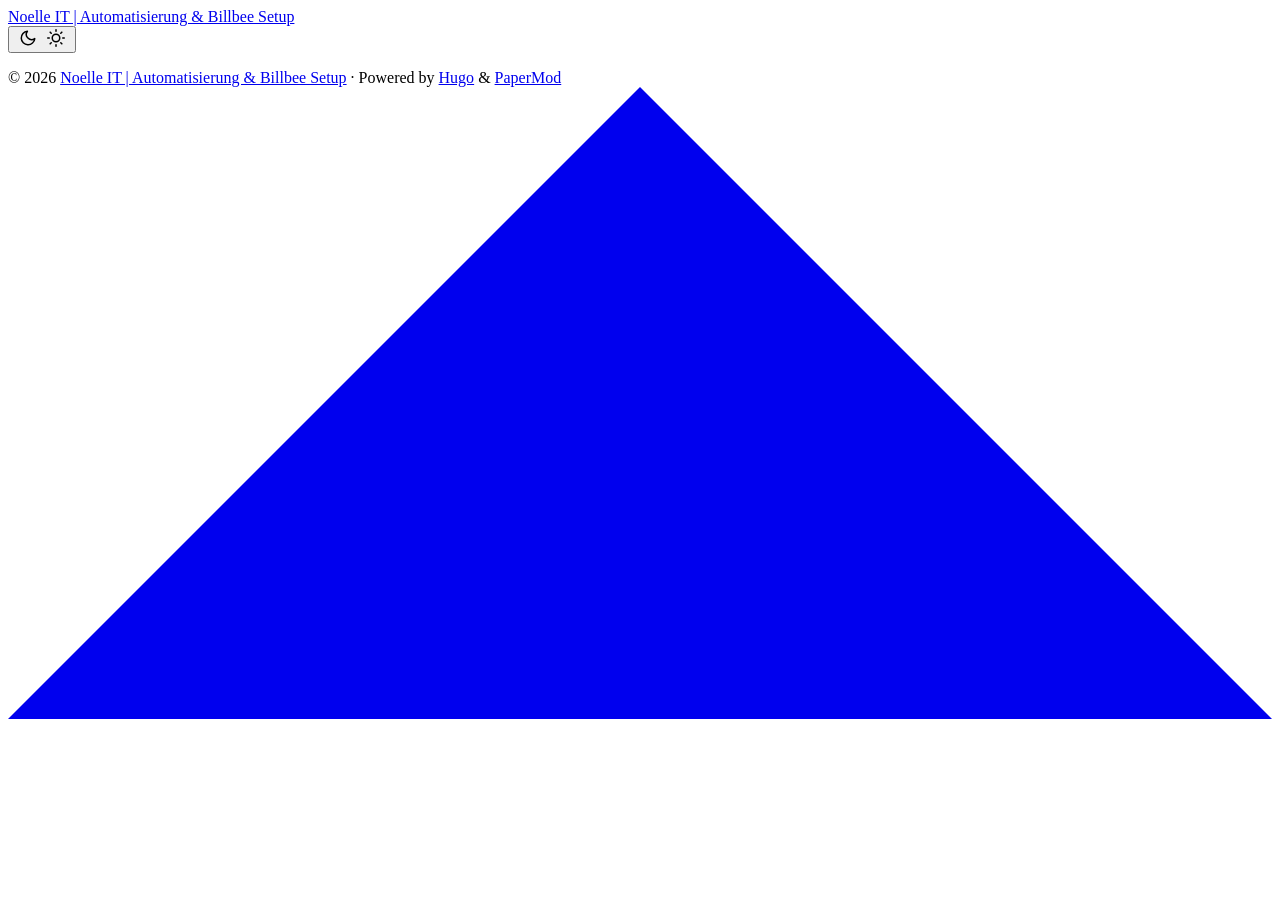
==== public/index.html @ d341e26f "Erster Commit für Noelle IT Website" ====
<!DOCTYPE html>
<html lang="en" dir="auto" data-theme="auto">

<head>
	<meta name="generator" content="Hugo 0.152.2"><script src="/livereload.js?mindelay=10&amp;v=2&amp;port=1313&amp;path=livereload" data-no-instant defer></script><meta charset="utf-8">
<meta http-equiv="X-UA-Compatible" content="IE=edge">
<meta name="viewport" content="width=device-width, initial-scale=1, shrink-to-fit=no">
<meta name="robots" content="index, follow">
<title>Noelle IT | Automatisierung &amp; Billbee Setup</title>

<meta name="description" content="Professionelle Billbee-Einrichtung &amp; IT-Automatisierung">
<meta name="author" content="Jonas">
<link rel="canonical" href="http://localhost:1313/">
<link crossorigin="anonymous" href="/assets/css/stylesheet.da3211e5ef867bf2b75fd5a6515cfed7195c011e8ab735694e203810a827097b.css" integrity="sha256-2jIR5e&#43;Ge/K3X9WmUVz&#43;1xlcAR6KtzVpTiA4EKgnCXs=" rel="preload stylesheet" as="style">
<link rel="icon" href="http://localhost:1313/favicon.ico">
<link rel="icon" type="image/png" sizes="16x16" href="http://localhost:1313/favicon-16x16.png">
<link rel="icon" type="image/png" sizes="32x32" href="http://localhost:1313/favicon-32x32.png">
<link rel="apple-touch-icon" href="http://localhost:1313/apple-touch-icon.png">
<link rel="mask-icon" href="http://localhost:1313/safari-pinned-tab.svg">
<meta name="theme-color" content="#2e2e33">
<meta name="msapplication-TileColor" content="#2e2e33">
<link rel="alternate" type="application/rss+xml" href="http://localhost:1313/index.xml" title="rss">
<link rel="alternate" hreflang="en" href="http://localhost:1313/">
<noscript>
    <style>
        #theme-toggle,
        .top-link {
            display: none;
        }

    </style>
    <style>
        @media (prefers-color-scheme: dark) {
            :root {
                --theme: rgb(29, 30, 32);
                --entry: rgb(46, 46, 51);
                --primary: rgb(218, 218, 219);
                --secondary: rgb(155, 156, 157);
                --tertiary: rgb(65, 66, 68);
                --content: rgb(196, 196, 197);
                --code-block-bg: rgb(46, 46, 51);
                --code-bg: rgb(55, 56, 62);
                --border: rgb(51, 51, 51);
                color-scheme: dark;
            }

            .list {
                background: var(--theme);
            }

            .toc {
                background: var(--entry);
            }
        }

        @media (prefers-color-scheme: light) {
            .list::-webkit-scrollbar-thumb {
                border-color: var(--code-bg);
            }
        }

    </style>
</noscript>
<script>
    if (localStorage.getItem("pref-theme") === "dark") {
        document.querySelector("html").dataset.theme = 'dark';
    } else if (localStorage.getItem("pref-theme") === "light") {
       document.querySelector("html").dataset.theme = 'light';
    } else if (window.matchMedia('(prefers-color-scheme: dark)').matches) {
        document.querySelector("html").dataset.theme = 'dark';
    } else {
        document.querySelector("html").dataset.theme = 'light';
    }

</script><meta property="og:url" content="http://localhost:1313/">
  <meta property="og:site_name" content="Noelle IT | Automatisierung & Billbee Setup">
  <meta property="og:title" content="Noelle IT | Automatisierung & Billbee Setup">
  <meta property="og:description" content="Professionelle Billbee-Einrichtung &amp; IT-Automatisierung">
  <meta property="og:locale" content="de_de">
  <meta property="og:type" content="website">

  <meta name="twitter:card" content="summary">
  <meta name="twitter:title" content="Noelle IT | Automatisierung & Billbee Setup">
  <meta name="twitter:description" content="Professionelle Billbee-Einrichtung &amp; IT-Automatisierung">

<script type="application/ld+json">
{
  "@context": "https://schema.org",
  "@type": "Organization",
  "name": "Noelle IT | Automatisierung \u0026 Billbee Setup",
  "url": "http://localhost:1313/",
  "description": "Professionelle Billbee-Einrichtung \u0026 IT-Automatisierung",
  "logo": "http://localhost:1313/favicon.ico",
  "sameAs": [
      
  ]
}
</script>
</head>
<body class="list" id="top">
    <header class="header">
    <nav class="nav">
        <div class="logo">
            <a href="http://localhost:1313/" accesskey="h" title="Noelle IT | Automatisierung &amp; Billbee Setup (Alt + H)">Noelle IT | Automatisierung &amp; Billbee Setup</a>
            <div class="logo-switches">
                <button id="theme-toggle" accesskey="t" title="(Alt + T)" aria-label="Toggle theme">
                    <svg id="moon" xmlns="http://www.w3.org/2000/svg" width="24" height="18" viewBox="0 0 24 24"
                        fill="none" stroke="currentColor" stroke-width="2" stroke-linecap="round"
                        stroke-linejoin="round">
                        <path d="M21 12.79A9 9 0 1 1 11.21 3 7 7 0 0 0 21 12.79z"></path>
                    </svg>
                    <svg id="sun" xmlns="http://www.w3.org/2000/svg" width="24" height="18" viewBox="0 0 24 24"
                        fill="none" stroke="currentColor" stroke-width="2" stroke-linecap="round"
                        stroke-linejoin="round">
                        <circle cx="12" cy="12" r="5"></circle>
                        <line x1="12" y1="1" x2="12" y2="3"></line>
                        <line x1="12" y1="21" x2="12" y2="23"></line>
                        <line x1="4.22" y1="4.22" x2="5.64" y2="5.64"></line>
                        <line x1="18.36" y1="18.36" x2="19.78" y2="19.78"></line>
                        <line x1="1" y1="12" x2="3" y2="12"></line>
                        <line x1="21" y1="12" x2="23" y2="12"></line>
                        <line x1="4.22" y1="19.78" x2="5.64" y2="18.36"></line>
                        <line x1="18.36" y1="5.64" x2="19.78" y2="4.22"></line>
                    </svg>
                </button>
            </div>
        </div>
        <ul id="menu">
        </ul>
    </nav>
</header>
<main class="main"> 
    </main>
    
<footer class="footer">
        <span>&copy; 2026 <a href="http://localhost:1313/">Noelle IT | Automatisierung &amp; Billbee Setup</a></span> · 

    <span>
        Powered by
        <a href="https://gohugo.io/" rel="noopener noreferrer" target="_blank">Hugo</a> &
        <a href="https://github.com/adityatelange/hugo-PaperMod/" rel="noopener" target="_blank">PaperMod</a>
    </span>
</footer>
<a href="#top" aria-label="go to top" title="Go to Top (Alt + G)" class="top-link" id="top-link" accesskey="g">
    <svg xmlns="http://www.w3.org/2000/svg" viewBox="0 0 12 6" fill="currentColor">
        <path d="M12 6H0l6-6z" />
    </svg>
</a>

<script>
    let menu = document.getElementById('menu');
    if (menu) {
        
        const scrollPosition = localStorage.getItem("menu-scroll-position");
        if (scrollPosition) {
            menu.scrollLeft = parseInt(scrollPosition, 10);
        }
        
        menu.onscroll = function () {
            localStorage.setItem("menu-scroll-position", menu.scrollLeft);
        }
    }

    document.querySelectorAll('a[href^="#"]').forEach(anchor => {
        anchor.addEventListener("click", function (e) {
            e.preventDefault();
            var id = this.getAttribute("href").substr(1);
            if (!window.matchMedia('(prefers-reduced-motion: reduce)').matches) {
                document.querySelector(`[id='${decodeURIComponent(id)}']`).scrollIntoView({
                    behavior: "smooth"
                });
            } else {
                document.querySelector(`[id='${decodeURIComponent(id)}']`).scrollIntoView();
            }
            if (id === "top") {
                history.replaceState(null, null, " ");
            } else {
                history.pushState(null, null, `#${id}`);
            }
        });
    });

</script>
<script>
    var mybutton = document.getElementById("top-link");
    window.onscroll = function () {
        if (document.body.scrollTop > 800 || document.documentElement.scrollTop > 800) {
            mybutton.style.visibility = "visible";
            mybutton.style.opacity = "1";
        } else {
            mybutton.style.visibility = "hidden";
            mybutton.style.opacity = "0";
        }
    };

</script>
<script>
    document.getElementById("theme-toggle").addEventListener("click", () => {
        const html = document.querySelector("html");
        if (html.dataset.theme === "dark") {
            html.dataset.theme = 'light';
            localStorage.setItem("pref-theme", 'light');
        } else {
            html.dataset.theme = 'dark';
            localStorage.setItem("pref-theme", 'dark');
        }
    })

</script>
</body>

</html>
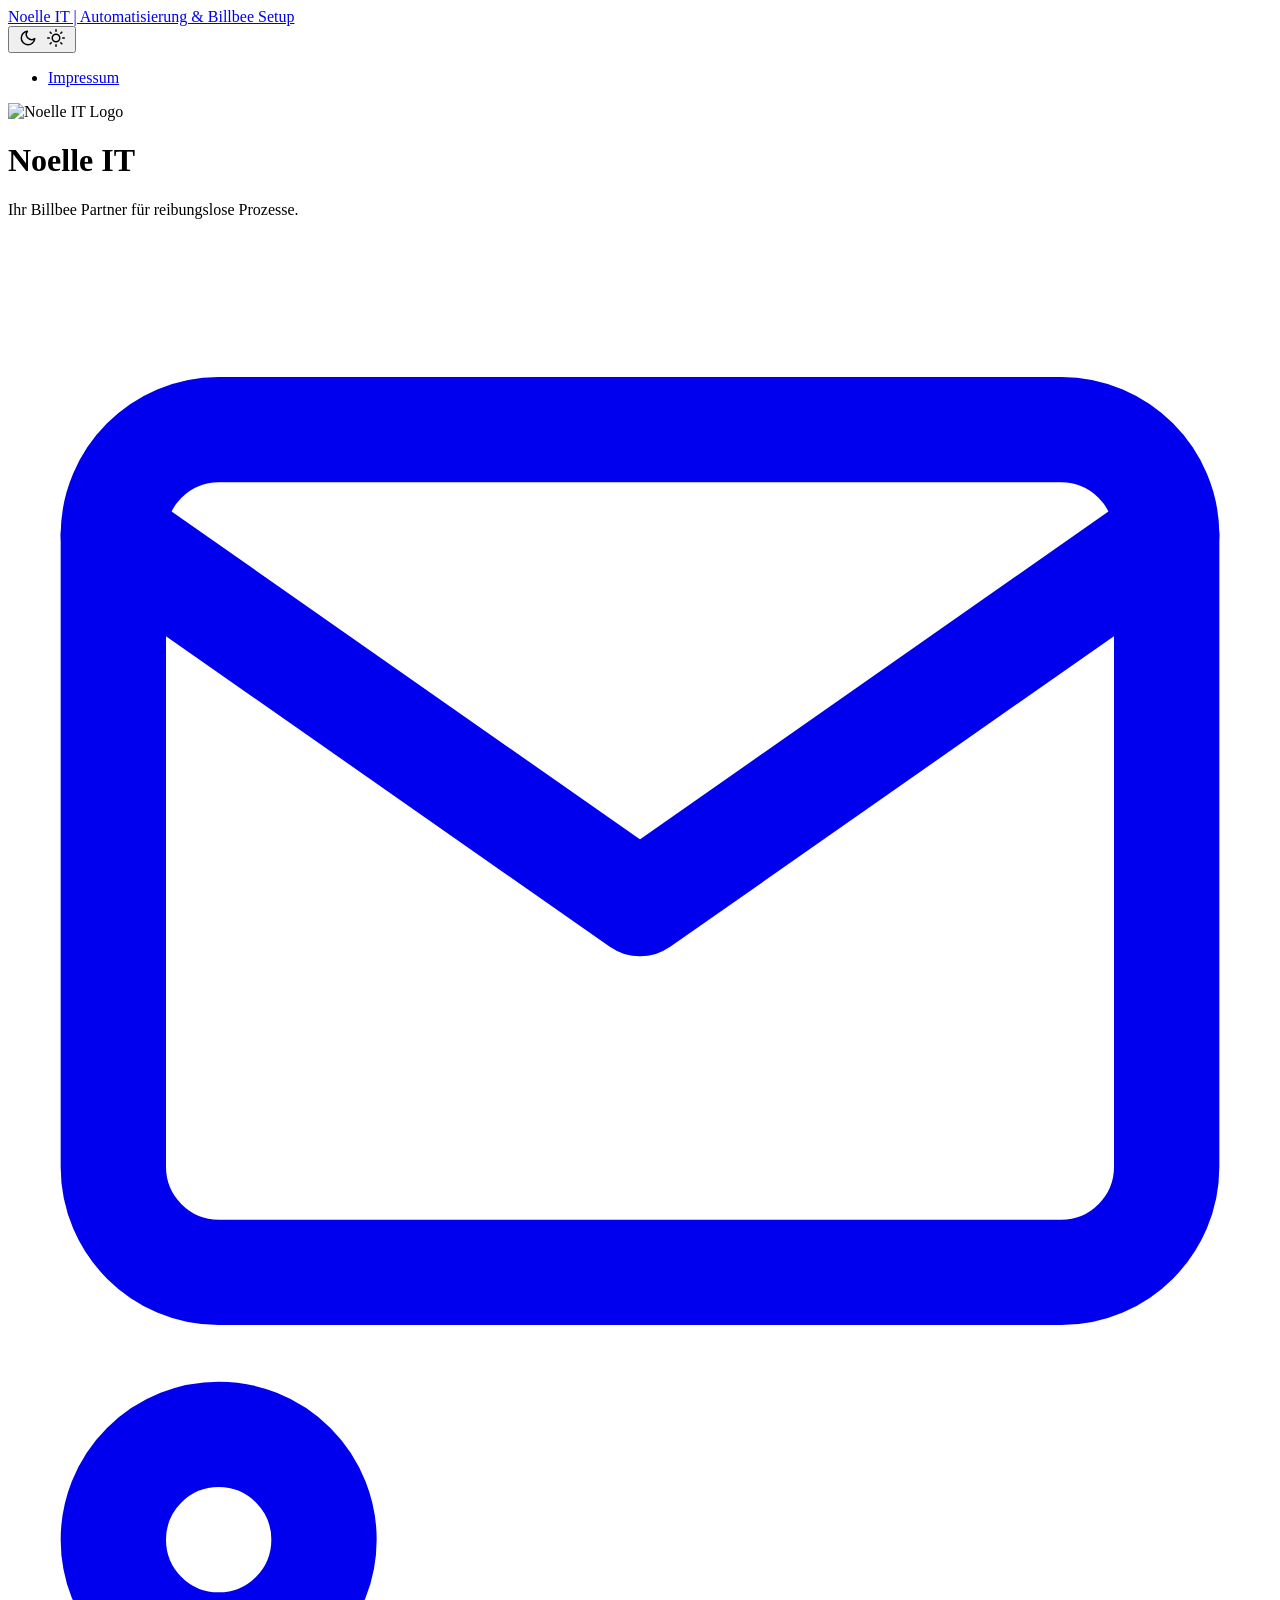
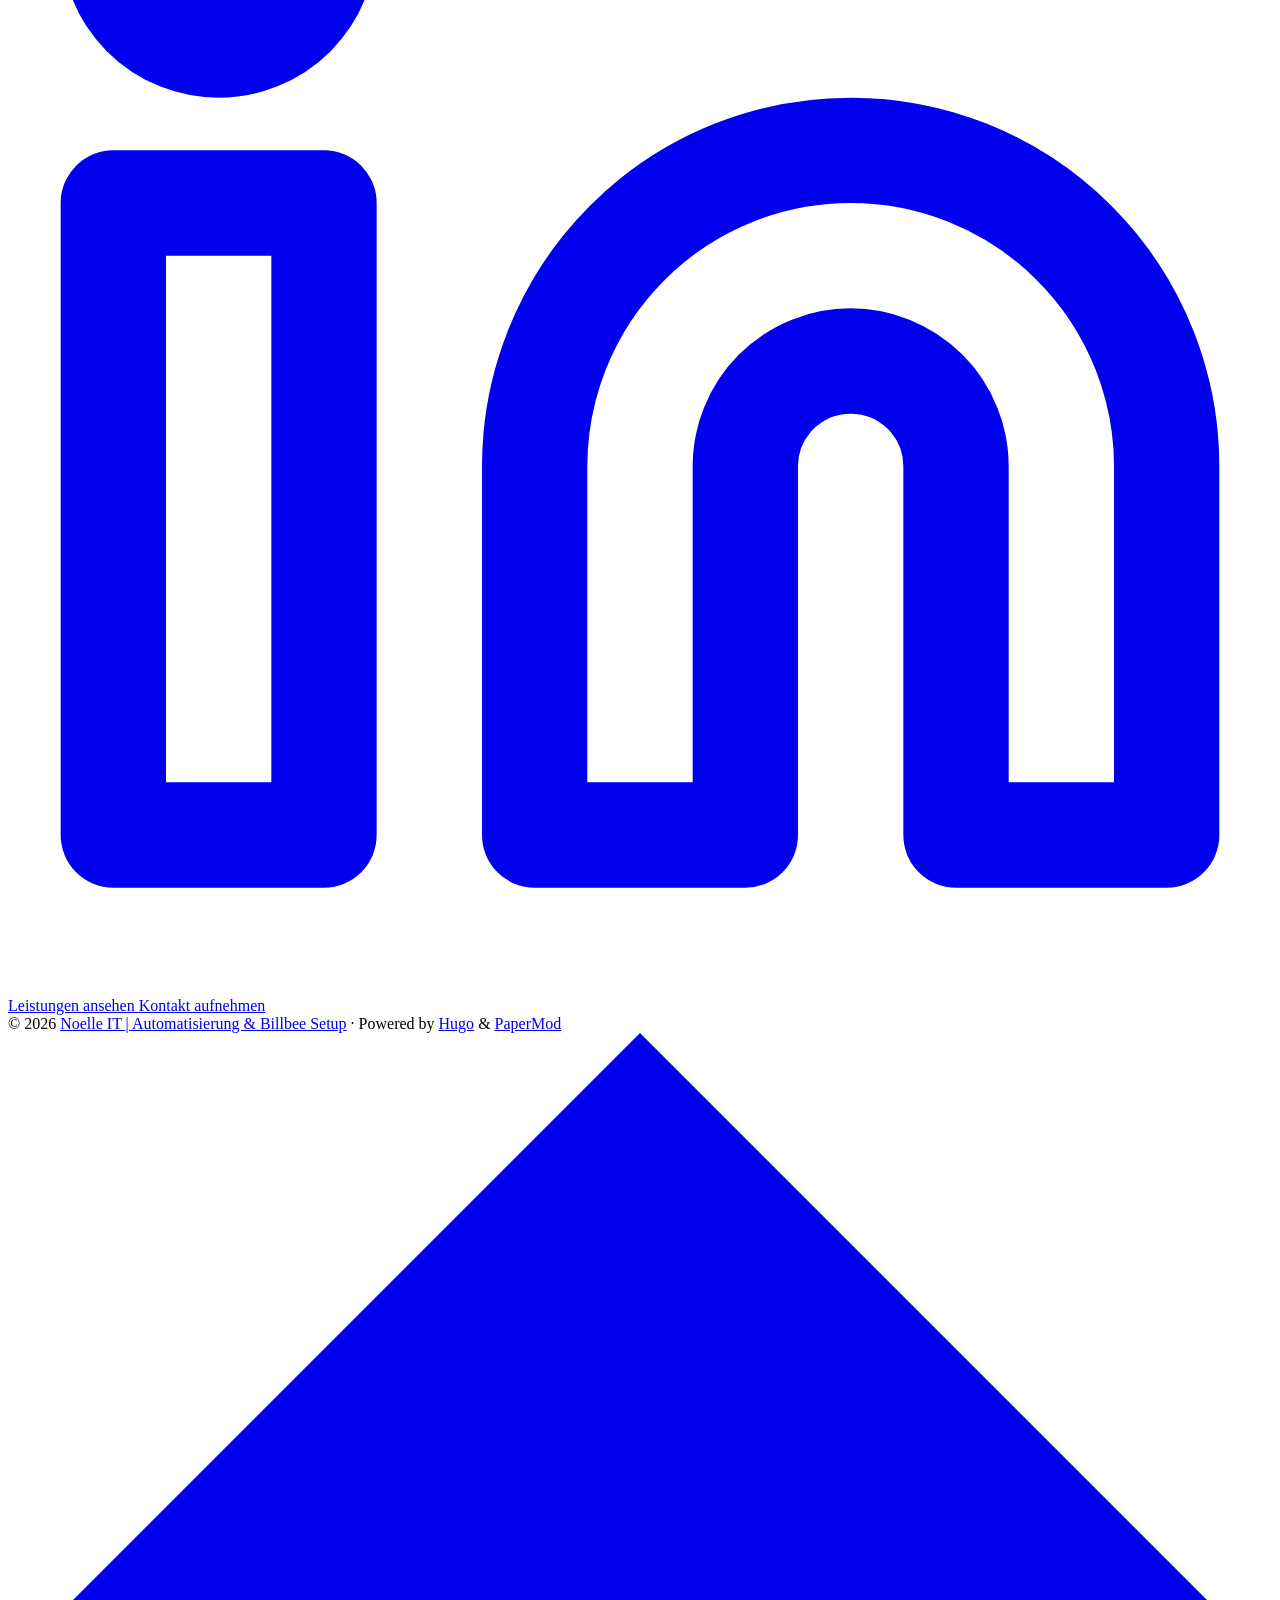
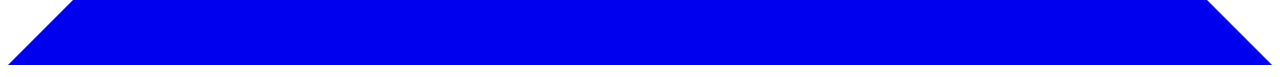
==== commit ae40f6cd: "PaperMod Theme installiert" ====
--- a/public/index.html
+++ b/public/index.html
@@ -74,14 +74,16 @@
 
 </script><meta property="og:url" content="http://localhost:1313/">
   <meta property="og:site_name" content="Noelle IT | Automatisierung & Billbee Setup">
-  <meta property="og:title" content="Noelle IT | Automatisierung & Billbee Setup">
-  <meta property="og:description" content="Professionelle Billbee-Einrichtung &amp; IT-Automatisierung">
+  <meta property="og:title" content="Noelle IT | Billbee Setup & Automatisierung">
+  <meta property="og:description" content="Willkommen bei Noelle IT Ich helfe Online-Händlern dabei, ihre Prozesse mit Billbee zu optimieren und Zeit durch intelligente Automatisierung zu sparen.
+Mein Angebot für Sie Starter-Setup: Komplette Grundeinrichtung (1 Shop, 1 Versandweg) – 190 € Business-Automation: Full Service Setup für Profis – 390 € Individueller Support: Beratung &amp; Problemlösung – 75 € / Std. Kontaktieren Sie mich gerne unter: [DEINE-EMAIL-ADRESSE]">
   <meta property="og:locale" content="de_de">
   <meta property="og:type" content="website">
 
   <meta name="twitter:card" content="summary">
-  <meta name="twitter:title" content="Noelle IT | Automatisierung & Billbee Setup">
-  <meta name="twitter:description" content="Professionelle Billbee-Einrichtung &amp; IT-Automatisierung">
+  <meta name="twitter:title" content="Noelle IT | Billbee Setup & Automatisierung">
+  <meta name="twitter:description" content="Willkommen bei Noelle IT Ich helfe Online-Händlern dabei, ihre Prozesse mit Billbee zu optimieren und Zeit durch intelligente Automatisierung zu sparen.
+Mein Angebot für Sie Starter-Setup: Komplette Grundeinrichtung (1 Shop, 1 Versandweg) – 190 € Business-Automation: Full Service Setup für Profis – 390 € Individueller Support: Beratung &amp; Problemlösung – 75 € / Std. Kontaktieren Sie mich gerne unter: [DEINE-EMAIL-ADRESSE]">
 
 <script type="application/ld+json">
 {
@@ -92,7 +94,7 @@
   "description": "Professionelle Billbee-Einrichtung \u0026 IT-Automatisierung",
   "logo": "http://localhost:1313/favicon.ico",
   "sameAs": [
-      
+      "mailto:deine-mail@noelle-it.com", "https://linkedin.com/in/dein-profil"
   ]
 }
 </script>
@@ -126,10 +128,54 @@
             </div>
         </div>
         <ul id="menu">
+            <li>
+                <a href="http://localhost:1313/impressum/" title="Impressum">
+                    <span>Impressum</span>
+                </a>
+            </li>
         </ul>
     </nav>
 </header>
-<main class="main"> 
+<main class="main"><div class="profile">
+    <div class="profile_inner">
+        <img draggable="false" src="http://localhost:1313/img/logo.png" alt="Noelle IT Logo" title="Noelle IT Logo"
+            height="150" width="150" />
+        <h1>Noelle IT</h1>
+        <span>Ihr Billbee Partner für reibungslose Prozesse.</span><div class="social-icons" >
+    <a href="mailto:deine-mail@noelle-it.com" target="_blank" rel="noopener noreferrer me"
+        title="Email">
+        <svg xmlns="http://www.w3.org/2000/svg" viewBox="0 0 24 21" fill="none" stroke="currentColor" stroke-width="2"
+    stroke-linecap="round" stroke-linejoin="round">
+    <path d="M4 4h16c1.1 0 2 .9 2 2v12c0 1.1-.9 2-2 2H4c-1.1 0-2-.9-2-2V6c0-1.1.9-2 2-2z"></path>
+    <polyline points="22,6 12,13 2,6"></polyline>
+</svg>
+    </a>
+    <a href="https://linkedin.com/in/dein-profil" target="_blank" rel="noopener noreferrer me"
+        title="Linkedin">
+        <svg xmlns="http://www.w3.org/2000/svg" viewBox="0 0 24 24" fill="none" stroke="currentColor" stroke-width="2"
+    stroke-linecap="round" stroke-linejoin="round">
+    <path d="M16 8a6 6 0 0 1 6 6v7h-4v-7a2 2 0 0 0-2-2 2 2 0 0 0-2 2v7h-4v-7a6 6 0 0 1 6-6z"></path>
+    <rect x="2" y="9" width="4" height="12"></rect>
+    <circle cx="4" cy="4" r="2"></circle>
+</svg>
+    </a>
+</div>
+
+        <div class="buttons">
+            <a class="button" href="/leistungen" rel="noopener" title="Leistungen ansehen">
+                <span class="button-inner">
+                    Leistungen ansehen
+                </span>
+            </a>
+            <a class="button" href="mailto:deine-mail@noelle-it.com" rel="noopener" title="Kontakt aufnehmen">
+                <span class="button-inner">
+                    Kontakt aufnehmen
+                </span>
+            </a>
+        </div>
+    </div>
+</div>
+
     </main>
     
 <footer class="footer">
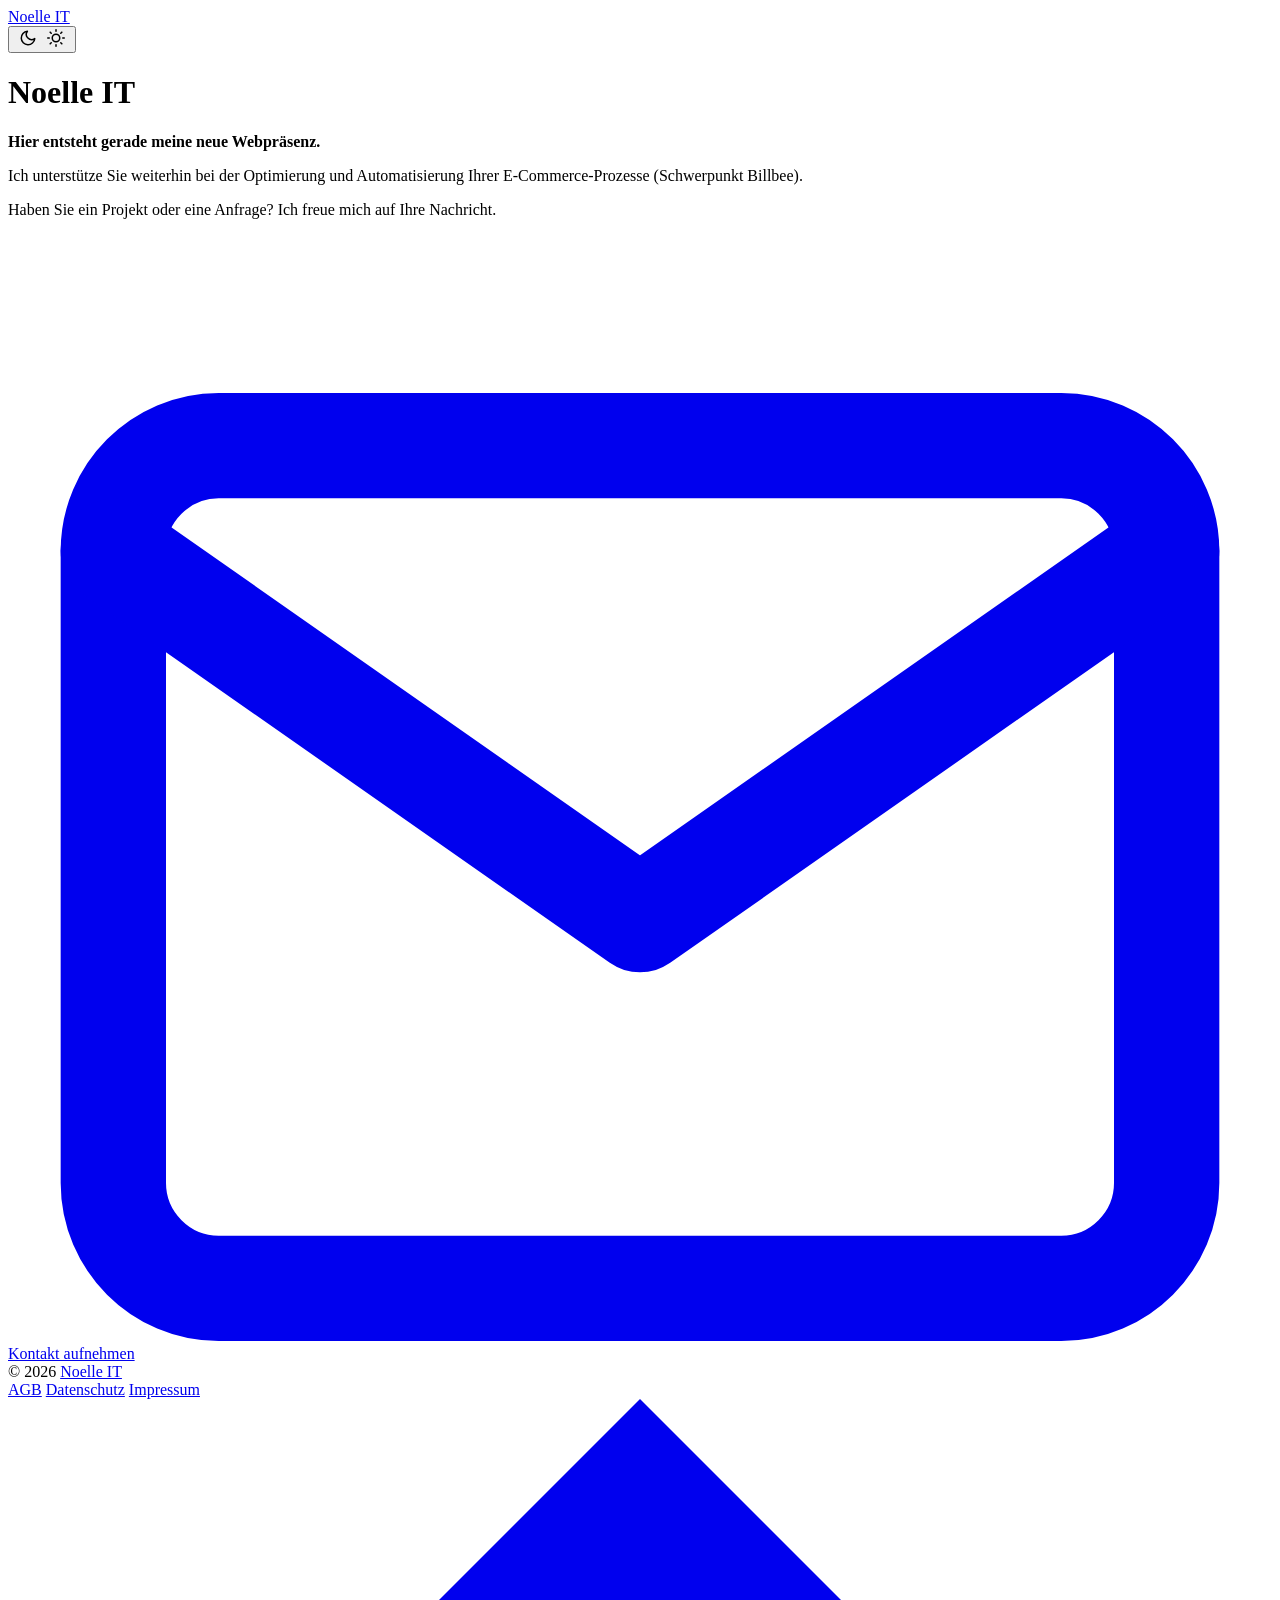
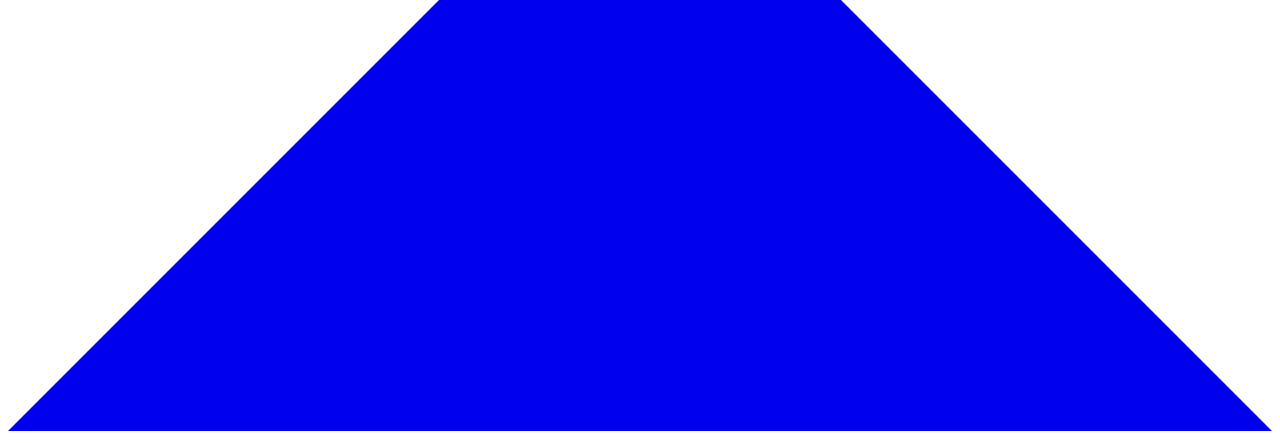
==== commit 2ddc62ed: "Komplettes Update: Helles Design, WIP-Text und Footer-Links" ====
--- a/public/index.html
+++ b/public/index.html
@@ -1,17 +1,17 @@
 <!DOCTYPE html>
-<html lang="en" dir="auto" data-theme="auto">
+<html lang="en" dir="auto" data-theme="light">
 
 <head>
 	<meta name="generator" content="Hugo 0.152.2"><script src="/livereload.js?mindelay=10&amp;v=2&amp;port=1313&amp;path=livereload" data-no-instant defer></script><meta charset="utf-8">
 <meta http-equiv="X-UA-Compatible" content="IE=edge">
 <meta name="viewport" content="width=device-width, initial-scale=1, shrink-to-fit=no">
 <meta name="robots" content="index, follow">
-<title>Noelle IT | Automatisierung &amp; Billbee Setup</title>
+<title>Noelle IT</title>
 
-<meta name="description" content="Professionelle Billbee-Einrichtung &amp; IT-Automatisierung">
-<meta name="author" content="Jonas">
+<meta name="description" content="Noelle IT – E-Commerce Automatisierung &amp; Billbee Expertise">
+<meta name="author" content="Jonas Nölle">
 <link rel="canonical" href="http://localhost:1313/">
-<link crossorigin="anonymous" href="/assets/css/stylesheet.da3211e5ef867bf2b75fd5a6515cfed7195c011e8ab735694e203810a827097b.css" integrity="sha256-2jIR5e&#43;Ge/K3X9WmUVz&#43;1xlcAR6KtzVpTiA4EKgnCXs=" rel="preload stylesheet" as="style">
+<link crossorigin="anonymous" href="/assets/css/stylesheet.c59254e525e6c06cda2e2816888204f9bfa4b8feee20b9a36d6e54fb409630be.css" integrity="sha256-xZJU5SXmwGzaLigWiIIE&#43;b&#43;kuP7uILmjbW5U&#43;0CWML4=" rel="preload stylesheet" as="style">
 <link rel="icon" href="http://localhost:1313/favicon.ico">
 <link rel="icon" type="image/png" sizes="16x16" href="http://localhost:1313/favicon-16x16.png">
 <link rel="icon" type="image/png" sizes="32x32" href="http://localhost:1313/favicon-32x32.png">
@@ -29,51 +29,14 @@
         }
 
     </style>
-    <style>
-        @media (prefers-color-scheme: dark) {
-            :root {
-                --theme: rgb(29, 30, 32);
-                --entry: rgb(46, 46, 51);
-                --primary: rgb(218, 218, 219);
-                --secondary: rgb(155, 156, 157);
-                --tertiary: rgb(65, 66, 68);
-                --content: rgb(196, 196, 197);
-                --code-block-bg: rgb(46, 46, 51);
-                --code-bg: rgb(55, 56, 62);
-                --border: rgb(51, 51, 51);
-                color-scheme: dark;
-            }
-
-            .list {
-                background: var(--theme);
-            }
-
-            .toc {
-                background: var(--entry);
-            }
-        }
-
-        @media (prefers-color-scheme: light) {
-            .list::-webkit-scrollbar-thumb {
-                border-color: var(--code-bg);
-            }
-        }
-
-    </style>
 </noscript>
 <script>
     if (localStorage.getItem("pref-theme") === "dark") {
         document.querySelector("html").dataset.theme = 'dark';
-    } else if (localStorage.getItem("pref-theme") === "light") {
-       document.querySelector("html").dataset.theme = 'light';
-    } else if (window.matchMedia('(prefers-color-scheme: dark)').matches) {
-        document.querySelector("html").dataset.theme = 'dark';
-    } else {
-        document.querySelector("html").dataset.theme = 'light';
     }
 
 </script><meta property="og:url" content="http://localhost:1313/">
-  <meta property="og:site_name" content="Noelle IT | Automatisierung & Billbee Setup">
+  <meta property="og:site_name" content="Noelle IT">
   <meta property="og:title" content="Noelle IT | Billbee Setup & Automatisierung">
   <meta property="og:description" content="Willkommen bei Noelle IT Ich helfe Online-Händlern dabei, ihre Prozesse mit Billbee zu optimieren und Zeit durch intelligente Automatisierung zu sparen.
 Mein Angebot für Sie Starter-Setup: Komplette Grundeinrichtung (1 Shop, 1 Versandweg) – 190 € Business-Automation: Full Service Setup für Profis – 390 € Individueller Support: Beratung &amp; Problemlösung – 75 € / Std. Kontaktieren Sie mich gerne unter: [DEINE-EMAIL-ADRESSE]">
@@ -89,12 +52,12 @@
 {
   "@context": "https://schema.org",
   "@type": "Organization",
-  "name": "Noelle IT | Automatisierung \u0026 Billbee Setup",
+  "name": "Noelle IT",
   "url": "http://localhost:1313/",
-  "description": "Professionelle Billbee-Einrichtung \u0026 IT-Automatisierung",
+  "description": "Noelle IT – E-Commerce Automatisierung \u0026 Billbee Expertise",
   "logo": "http://localhost:1313/favicon.ico",
   "sameAs": [
-      "mailto:deine-mail@noelle-it.com", "https://linkedin.com/in/dein-profil"
+      "mailto:kontakt@noelle-it.com"
   ]
 }
 </script>
@@ -103,7 +66,7 @@
     <header class="header">
     <nav class="nav">
         <div class="logo">
-            <a href="http://localhost:1313/" accesskey="h" title="Noelle IT | Automatisierung &amp; Billbee Setup (Alt + H)">Noelle IT | Automatisierung &amp; Billbee Setup</a>
+            <a href="http://localhost:1313/" accesskey="h" title="Noelle IT (Alt + H)">Noelle IT</a>
             <div class="logo-switches">
                 <button id="theme-toggle" accesskey="t" title="(Alt + T)" aria-label="Toggle theme">
                     <svg id="moon" xmlns="http://www.w3.org/2000/svg" width="24" height="18" viewBox="0 0 24 24"
@@ -128,21 +91,17 @@
             </div>
         </div>
         <ul id="menu">
-            <li>
-                <a href="http://localhost:1313/impressum/" title="Impressum">
-                    <span>Impressum</span>
-                </a>
-            </li>
         </ul>
     </nav>
 </header>
 <main class="main"><div class="profile">
     <div class="profile_inner">
-        <img draggable="false" src="http://localhost:1313/img/logo.png" alt="Noelle IT Logo" title="Noelle IT Logo"
-            height="150" width="150" />
         <h1>Noelle IT</h1>
-        <span>Ihr Billbee Partner für reibungslose Prozesse.</span><div class="social-icons" >
-    <a href="mailto:deine-mail@noelle-it.com" target="_blank" rel="noopener noreferrer me"
+        <span><p><strong>Hier entsteht gerade meine neue Webpräsenz.</strong></p>
+<p>Ich unterstütze Sie weiterhin bei der Optimierung und Automatisierung Ihrer E-Commerce-Prozesse (Schwerpunkt Billbee).</p>
+<p>Haben Sie ein Projekt oder eine Anfrage? Ich freue mich auf Ihre Nachricht.</p>
+</span><div class="social-icons" >
+    <a href="mailto:kontakt@noelle-it.com" target="_blank" rel="noopener noreferrer me"
         title="Email">
         <svg xmlns="http://www.w3.org/2000/svg" viewBox="0 0 24 21" fill="none" stroke="currentColor" stroke-width="2"
     stroke-linecap="round" stroke-linejoin="round">
@@ -150,24 +109,10 @@
     <polyline points="22,6 12,13 2,6"></polyline>
 </svg>
     </a>
-    <a href="https://linkedin.com/in/dein-profil" target="_blank" rel="noopener noreferrer me"
-        title="Linkedin">
-        <svg xmlns="http://www.w3.org/2000/svg" viewBox="0 0 24 24" fill="none" stroke="currentColor" stroke-width="2"
-    stroke-linecap="round" stroke-linejoin="round">
-    <path d="M16 8a6 6 0 0 1 6 6v7h-4v-7a2 2 0 0 0-2-2 2 2 0 0 0-2 2v7h-4v-7a6 6 0 0 1 6-6z"></path>
-    <rect x="2" y="9" width="4" height="12"></rect>
-    <circle cx="4" cy="4" r="2"></circle>
-</svg>
-    </a>
 </div>
 
         <div class="buttons">
-            <a class="button" href="/leistungen" rel="noopener" title="Leistungen ansehen">
-                <span class="button-inner">
-                    Leistungen ansehen
-                </span>
-            </a>
-            <a class="button" href="mailto:deine-mail@noelle-it.com" rel="noopener" title="Kontakt aufnehmen">
+            <a class="button" href="mailto:kontakt@noelle-it.com" rel="noopener" title="Kontakt aufnehmen">
                 <span class="button-inner">
                     Kontakt aufnehmen
                 </span>
@@ -177,82 +122,25 @@
 </div>
 
     </main>
+    <footer class="footer">
+    <span>
+        &copy; 2026 
+        <a href="http://localhost:1313/">Noelle IT</a>
+    </span>
     
-<footer class="footer">
-        <span>&copy; 2026 <a href="http://localhost:1313/">Noelle IT | Automatisierung &amp; Billbee Setup</a></span> · 
-
-    <span>
-        Powered by
-        <a href="https://gohugo.io/" rel="noopener noreferrer" target="_blank">Hugo</a> &
-        <a href="https://github.com/adityatelange/hugo-PaperMod/" rel="noopener" target="_blank">PaperMod</a>
-    </span>
-</footer>
-<a href="#top" aria-label="go to top" title="Go to Top (Alt + G)" class="top-link" id="top-link" accesskey="g">
+    <nav class="footer-nav">
+        
+        <a href="/agb/">AGB</a>
+        
+        <a href="/datenschutz/">Datenschutz</a>
+        
+        <a href="/impressum/">Impressum</a>
+        
+    </nav>
+</footer><a href="#top" aria-label="go to top" title="Go to Top (Alt + G)" class="top-link" id="top-link" accesskey="g">
     <svg xmlns="http://www.w3.org/2000/svg" viewBox="0 0 12 6" fill="currentColor">
         <path d="M12 6H0l6-6z" />
     </svg>
-</a>
-
-<script>
-    let menu = document.getElementById('menu');
-    if (menu) {
-        
-        const scrollPosition = localStorage.getItem("menu-scroll-position");
-        if (scrollPosition) {
-            menu.scrollLeft = parseInt(scrollPosition, 10);
-        }
-        
-        menu.onscroll = function () {
-            localStorage.setItem("menu-scroll-position", menu.scrollLeft);
-        }
-    }
-
-    document.querySelectorAll('a[href^="#"]').forEach(anchor => {
-        anchor.addEventListener("click", function (e) {
-            e.preventDefault();
-            var id = this.getAttribute("href").substr(1);
-            if (!window.matchMedia('(prefers-reduced-motion: reduce)').matches) {
-                document.querySelector(`[id='${decodeURIComponent(id)}']`).scrollIntoView({
-                    behavior: "smooth"
-                });
-            } else {
-                document.querySelector(`[id='${decodeURIComponent(id)}']`).scrollIntoView();
-            }
-            if (id === "top") {
-                history.replaceState(null, null, " ");
-            } else {
-                history.pushState(null, null, `#${id}`);
-            }
-        });
-    });
-
-</script>
-<script>
-    var mybutton = document.getElementById("top-link");
-    window.onscroll = function () {
-        if (document.body.scrollTop > 800 || document.documentElement.scrollTop > 800) {
-            mybutton.style.visibility = "visible";
-            mybutton.style.opacity = "1";
-        } else {
-            mybutton.style.visibility = "hidden";
-            mybutton.style.opacity = "0";
-        }
-    };
-
-</script>
-<script>
-    document.getElementById("theme-toggle").addEventListener("click", () => {
-        const html = document.querySelector("html");
-        if (html.dataset.theme === "dark") {
-            html.dataset.theme = 'light';
-            localStorage.setItem("pref-theme", 'light');
-        } else {
-            html.dataset.theme = 'dark';
-            localStorage.setItem("pref-theme", 'dark');
-        }
-    })
-
-</script>
-</body>
+</a></body>
 
 </html>
